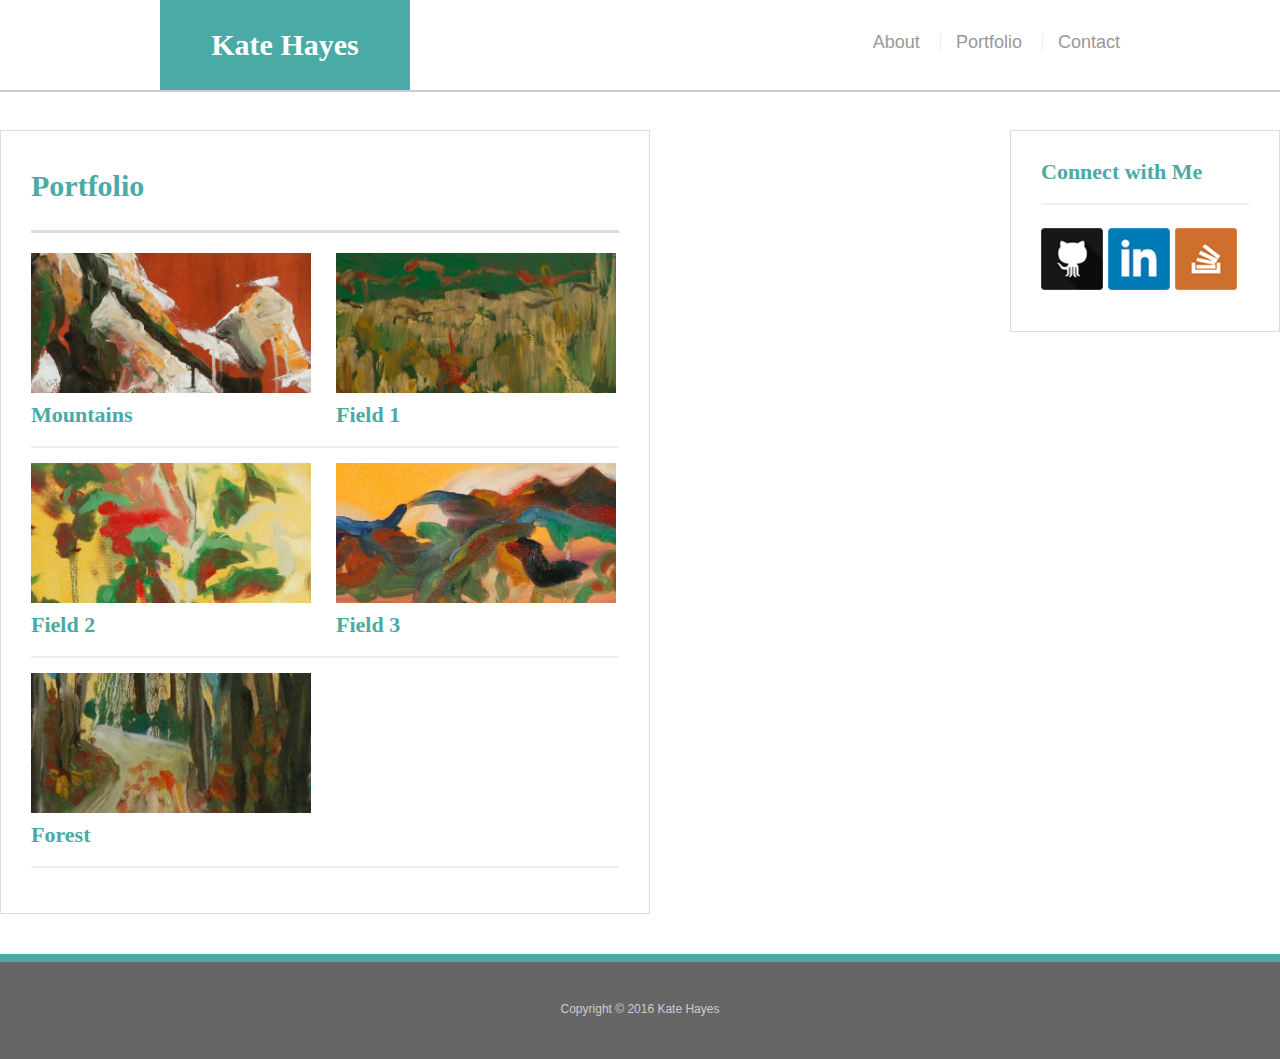
==== portfolio.html @ 8dadec13 "Responsive Pages.m" ====
<!doctype html>
<html lang="en-us">

<head>
  <meta charset="UTF-8">
  <meta name="viewport" content="width=device-width, initial-scale=1">
  <title>Portfolio | Kate Hayes</title>
  <link rel="stylesheet" type="text/css" href="assets/css/reset.css">
  <link rel="stylesheet" type="text/css" href="assets/css/style.css">
</head>

<body>

  <header id="masthead">
    <div class="container">
      <a href="index.html" id="logo">Kate Hayes</a>
      <nav>
        <a href="index.html">About</a>
        <a href="portfolio.html">Portfolio</a>
        <a href="contact.html">Contact</a>
      </nav>
    </div>
  </header>

  <div id="main-container" class="container-fluid">
    <section class="main-section">
      <h1>Portfolio</h1>

      <div class="work" style="float: left; margin-right: 25px">
        <img src="assets/images/1.jpg" alt="Piece 1" style="width: 280px">

        <h3>Mountains</h3>
      </div>
      <div class="work">
        <img src="assets/images/2.jpg" alt="Piece 2" style="width: 280px">

        <h3>Field 1</h3>
      </div>
      <div class="work" style="float: left; margin-right: 25px">
        <img src="assets/images/3.jpg" alt="Piece 3" style="width: 280px">

        <h3>Field 2</h3>
      </div>
      <div class="work">
        <img src="assets/images/4.jpg" alt="Piece 4" style="width: 280px">

        <h3>Field 3</h3>
      </div>
      <div class="work">
        <img src="assets/images/5.jpg" alt="Piece 5" style="width: 280px">

        <h3>Forest</h3>
      </div>

    </section>

    <section class="sidebar">
      <div id="connect">
        <h2>Connect with Me</h2>

        <a href="#"><img src="assets/images/github.png" class="social" alt="GitHub" /></a>
        <a href="#"><img src="assets/images/linkedin.png" class="social" alt="LinkedIn" /></a>
        <a href="#"><img src="assets/images/stackoverflow.png" class="social" alt="Stack Overflow" /></a>
      </div>
    </section>
  </div>

  <footer>
    <div class="container">
      Copyright &copy; 2016 Kate Hayes
    </div>
  </footer>
</body>

</html>
---- assets/css/style.css ----
body {
  font-family: Arial, "Helvetica Neue", Helvetica, sans-serif;
  font-size: 18px;
  line-height: 34px;
  color: #777;
  background: url("../images/concrete_seamless.png");
}

* {
  box-sizing: border-box;
  margin: 0;
}

/* sticky footer styling */

/* http://ryanfait.com/html5-sticky-footer/ */

html,
body {
  height: 100%;
}

.wrapper {
  height: auto !important;
  height: 100%;
  min-height: 100%;
  margin: 0 auto -105px;
}

footer,
.push {
  height: 105px;
}

/* end sticky footer styling */

/* start hover styling */

#logo:hover,
input[type=submit]:hover {
  background: #5e7f7e;
}

nav a:hover {
  color: #5e7f7e;
}

.social:hover {
  cursor: pointer;
  opacity: 0.8;
}

/* end hover styling */

/* general styling */

.container {
  width: 100%;
  max-width: 960px;
  margin: 0 auto;
  clear: both;
}

h1,
h2,
h3,
p {
  margin-bottom: 20px;
}

p:last-child {
  margin-bottom: 0;
}

h1,
h2,
h3 {
  font-family: Georgia, Times, "Times New Roman", serif;
  font-weight: 700;
  color: #4aaaa5;
}

h1 {
  padding-bottom: 20px;
  font-size: 30px;
  line-height: 49px;
  border-bottom: 3px solid #ddd;
}

h2,
h3 {
  font-size: 22px;
}

/* header */

#masthead {
  position: absolute;
  z-index: 99;
  width: 100%;
  margin: 0 0 30px;
  overflow: auto;
  color: #fff;
  background: #fff;
  border-bottom: 2px solid #ccc;
}

#logo {
  float: left;
  width: 250px;
  height: 90px;
  font-family: Georgia, Times, "Times New Roman", serif;
  font-size: 30px;
  font-weight: 700;
  line-height: 90px;
  color: #fff;
  text-align: center;
  text-decoration: none;
  background: #4aaaa5;
}

nav {
  float: right;
  margin-top: 25px;
}

nav a {
  display: inline-block;
  padding-left: 15px;
  margin-left: 15px;
  line-height: 18px;
  color: #999;
  text-decoration: none;
  border-left: 1px solid #efefef;
}

nav a:first-child {
  border-left: 0 none;
}

/* footer */

footer {
  padding: 30px 0;
  clear: both;
  font-size: 12px;
  color: #fff;
  color: #ccc;
  text-align: center;
  background: #666;
  border-top: 8px solid #4aaaa5;
}

/* sidebar */

.sidebar {
  float: right;
  width: 100%;
  max-width: 270px;
  padding: 30px;
  margin-bottom: 20px;
  background: #fff;
  border: 1px solid #ddd;
}

h3,
.sidebar h2 {
  padding-bottom: 20px;
  margin-bottom: 15px;
  line-height: 22px;
  border-bottom: 2px solid #eee;
}

.social {
  width: 62px;
  height: 62px;
  margin-top: 8px;
  margin-right: 5px;
}

.social:last-child {
  margin-right: 0;
}

/* main */

#main-container {
  padding-top: 130px;
}

.main-section {
  float: left;
  width: 100%;
  max-width: 650px;
  padding: 30px;
  margin: 0 0 40px;
  background: #fff;
  border: 1px solid #ddd;
}

/* contact page */

#contact-form ul {
  margin-bottom: 20px;
}

#contact-form li {
  margin-bottom: 10px;
}

label,
input[type=text],
input[type=email],
textarea {
  display: block;
  width: 100%;
}

input[type=text],
input[type=email],
textarea {
  height: 35px;
  padding: 0 10px;
  font-size: 14px;
  border: 1px solid #ddd;
}

textarea {
  height: 200px;
}

input[type=submit] {
  padding: 10px 30px;
  font-size: 18px;
  color: #fff;
  cursor: pointer;
  background: #4aaaa5;
  border: 0 none;
}

/* Extra small devices (phones, less than 768px) */
/* No media query since this is the default in Bootstrap */

/* Small devices (tablets, 640px and up) */
@media screen and (max-width: 640px) {
  .masthead {
    position: static;
      }
}

/* Medium devices (desktops, 768px and up) */
@media screen and (max-width: 768px) {
  .container {
    background-color: #777;
  }
}

/* Large devices (large desktops, 980px and up) */
@media (min-width: @screen-lg-min) { ... }
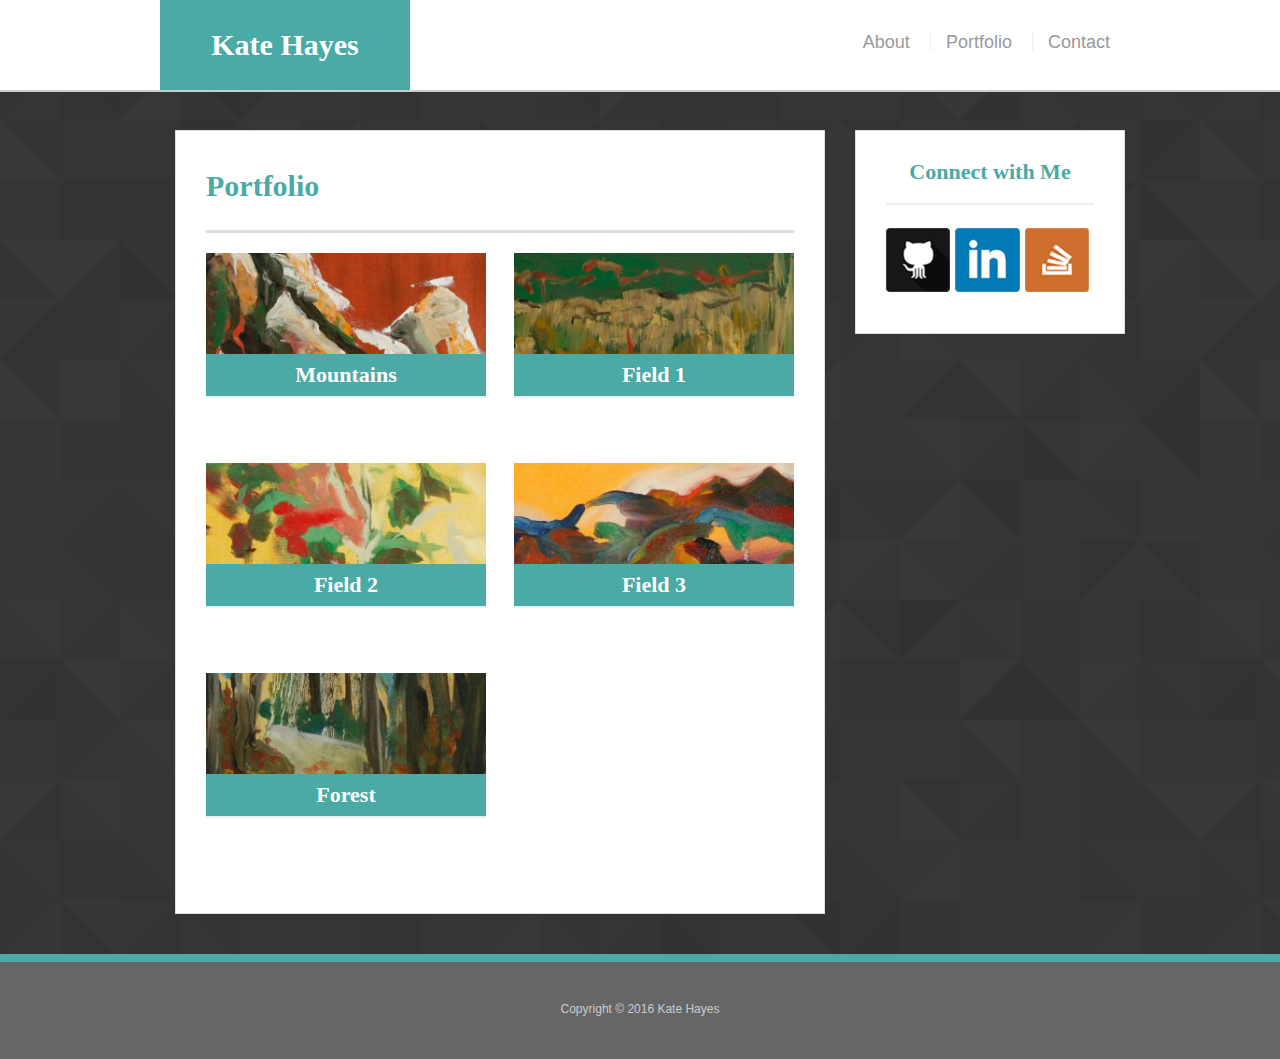
==== commit 76b84089: "Finished Files." ====
--- a/portfolio.html
+++ b/portfolio.html
@@ -29,27 +29,27 @@
       <div class="work" style="float: left; margin-right: 25px">
         <img src="assets/images/1.jpg" alt="Piece 1" style="width: 280px">
 
-        <h3>Mountains</h3>
+        <h3 style="background-color: #4aaaa5; height: 100%; width: 280px; color: #fff; text-align: center; position: relative; padding: 10px; top: -50px;">Mountains</h3>
       </div>
-      <div class="work">
+      <div class="work" style="float: right;">
         <img src="assets/images/2.jpg" alt="Piece 2" style="width: 280px">
 
-        <h3>Field 1</h3>
+        <h3 style="background-color: #4aaaa5; height: 100%; width: 280px; color: #fff; text-align: center; position: relative; padding: 10px; top: -50px;">Field 1</h3>
       </div>
       <div class="work" style="float: left; margin-right: 25px">
         <img src="assets/images/3.jpg" alt="Piece 3" style="width: 280px">
 
-        <h3>Field 2</h3>
+        <h3 style="background-color: #4aaaa5; height: 100%; width: 280px; color: #fff; text-align: center; position: relative; padding: 10px; top: -50px;">Field 2</h3>
       </div>
-      <div class="work">
+      <div class="work" style="float: right;">
         <img src="assets/images/4.jpg" alt="Piece 4" style="width: 280px">
 
-        <h3>Field 3</h3>
+        <h3 style="background-color: #4aaaa5; height: 100%; width: 280px; color: #fff; text-align: center; position: relative; padding: 10px; top: -50px;">Field 3</h3>
       </div>
       <div class="work">
         <img src="assets/images/5.jpg" alt="Piece 5" style="width: 280px">
 
-        <h3>Forest</h3>
+        <h3 style="background-color: #4aaaa5; height: 100%; width: 280px; color: #fff; text-align: center; position: relative; padding: 10px; top: -50px;">Forest</h3>
       </div>
 
     </section>
--- a/assets/css/style.css
+++ b/assets/css/style.css
@@ -3,7 +3,7 @@
   font-size: 18px;
   line-height: 34px;
   color: #777;
-  background: url("../images/concrete_seamless.png");
+  background: url("../images/footer_lodyas.png");
 }
 
 * {
@@ -98,7 +98,7 @@
   position: absolute;
   z-index: 99;
   width: 100%;
-  margin: 0 0 30px;
+  margin: 0 20 30px;
   overflow: auto;
   color: #fff;
   background: #fff;
@@ -122,6 +122,7 @@
 nav {
   float: right;
   margin-top: 25px;
+  margin-right: 10px;
 }
 
 nav a {
@@ -154,13 +155,12 @@
 /* sidebar */
 
 .sidebar {
-  float: right;
-  width: 100%;
   max-width: 270px;
   padding: 30px;
   margin-bottom: 20px;
   background: #fff;
   border: 1px solid #ddd;
+  display: inline-block;
 }
 
 h3,
@@ -169,11 +169,12 @@
   margin-bottom: 15px;
   line-height: 22px;
   border-bottom: 2px solid #eee;
+  text-align: center;
 }
 
 .social {
-  width: 62px;
-  height: 62px;
+  width: 31%;
+  height: 31%;
   margin-top: 8px;
   margin-right: 5px;
 }
@@ -186,16 +187,19 @@
 
 #main-container {
   padding-top: 130px;
+  padding-right: 5px;
+  padding-left: 5px;
+  margin-left: 170px;
 }
 
 .main-section {
   float: left;
-  width: 100%;
-  max-width: 650px;
+  width: 650px;
   padding: 30px;
   margin: 0 0 40px;
   background: #fff;
   border: 1px solid #ddd;
+  margin-right: 30px;
 }
 
 /* contact page */
@@ -246,14 +250,57 @@
   .masthead {
     position: static;
       }
+  #logo {
+    width: 100%;
+      }
+  nav {
+    width: 100%;
+    text-align: center;
+      }
+  #main-container {
+    width: 100%;
+    margin: auto;
+      }
+  .main-section {
+    margin: auto;
+    clear: left;
+      }    
+  .sidebar {
+    margin-left: 15%;
+    margin-bottom: 30px;
+      }
 }
 
 /* Medium devices (desktops, 768px and up) */
 @media screen and (max-width: 768px) {
-  .container {
-    background-color: #777;
-  }
+    .masthead {
+    position: static;
+      }
+  #logo {
+    width: 100%;
+      }
+  nav {
+    width: 100%;
+    text-align: center;
+      }
+  #main-container {
+    width: 100%;
+    margin: auto;
+      }
+  .main-section {
+    margin: auto;
+    position: relative;
+    top: 50px;
+    margin-bottom: 80px;
+      }
+  .sidebar {
+    margin-bottom: 30px;
+      } 
 }
 
 /* Large devices (large desktops, 980px and up) */
-@media (min-width: @screen-lg-min) { ... }+@media (min-width: @screen-lg-min) {
+  .sidebar {
+    margin-bottom: 30px;
+      } 
+}